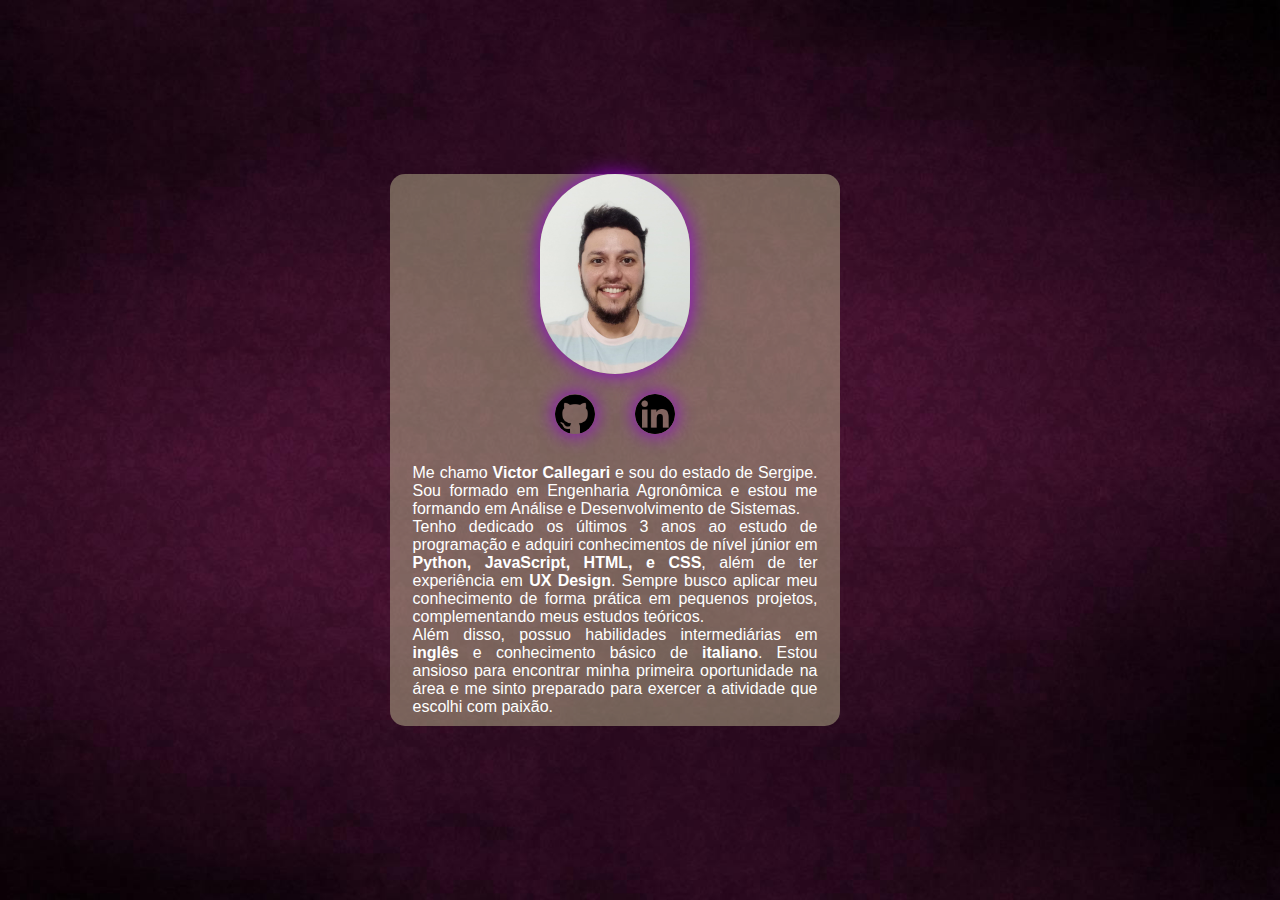
==== docs/index.html @ dfba7b1d "colocando na pasta docs" ====
<!DOCTYPE html>
<html lang="pt-br">
<head>
    <meta charset="UTF-8">
    <meta name="viewport" content="width=device-width, initial-scale=1.0">
    <title>Sobre mim</title>
    <link rel="stylesheet" href="style.css">
</head>
<body>
    <main>
        <div class="container">

            <div class="perfil-img">
                <img src="./images/WhatsApp Image 2023-10-02 at 22.15.40.jpeg" alt="">                
            </div>

            <nav>
                <ul class="logos-link">
                    <li>
                        <a href="https://github.com/VictorCallegari" target="_blank">
                            <img src="./images/github-logo.png" alt="github logo">
                        </a>
                    </li>
                    <li>
                        <a href="https://www.linkedin.com/in/victorcallegarir/" target="_blank">
                            <img src="./images/likedin-logo.png" alt="likendin logo">
                        </a>
                    </li>
                </ul>
            </nav>

            <div class="info-aboutme">
                <p class="text-aboutme">
                    Me chamo <strong>Victor Callegari</strong> e sou do estado de Sergipe. Sou formado em Engenharia Agronômica
                    e estou me formando em Análise e Desenvolvimento de Sistemas.<br/>
                    Tenho dedicado os últimos 3 anos ao estudo de programação e adquiri
                     conhecimentos de nível júnior em <strong>Python, JavaScript, HTML, e CSS</strong>, além 
                     de ter experiência em <strong>UX Design</strong>. Sempre busco aplicar meu conhecimento de
                      forma prática em pequenos projetos, complementando meus estudos teóricos.<br/>

                    Além disso, possuo habilidades intermediárias em <strong>inglês</strong> e conhecimento básico de 
                    <strong>italiano</strong>. Estou ansioso para encontrar minha primeira oportunidade na área e me sinto
                     preparado para exercer a atividade que escolhi com paixão.
                </p>

            </div>
            
        </div>
    </main>
    
</body>
</html>
---- docs/style.css ----
body {
    margin: 0;
    padding: 0;
    background-image: url("./images/backgroun-violet.jpg");
    background-size: cover;
    background-position: center;
    background-attachment: fixed;
    font-family: Arial, sans-serif;
    display: flex;
    justify-content: center;
    align-items: center;
    min-height: 100vh;
}

a, ul{
    text-decoration: none;
    list-style: none;
}

.container {
    width: 500px;
    max-width: 90%;
    background-color: rgba(225, 227, 172, 0.4);
    border-radius: 15px;
    text-align: center;
}

.perfil-img img {
    width: 150px;
    max-width: 100%;
    border-radius: 100px;
    box-shadow: 0px 0px 20px rgba(148, 0, 211, 1);
}

.logos-link {
    display: flex;
    justify-content: center;
    align-items: center;
 
}

.logos-link li {
    margin-right: 40px;
}

.logos-link img {
    width: 40px;
    border-radius: 20px;
    box-shadow: 0px 0px 20px rgba(148, 0, 211, 1);
}

.info-aboutme {
    text-align: center;
}

.text.aboutme{
    line-height: 1.5;
}

p {
    padding: 10px;
    width: 90%;
    margin: 0 auto;
    text-align: justify;
    color: #ffff;
}
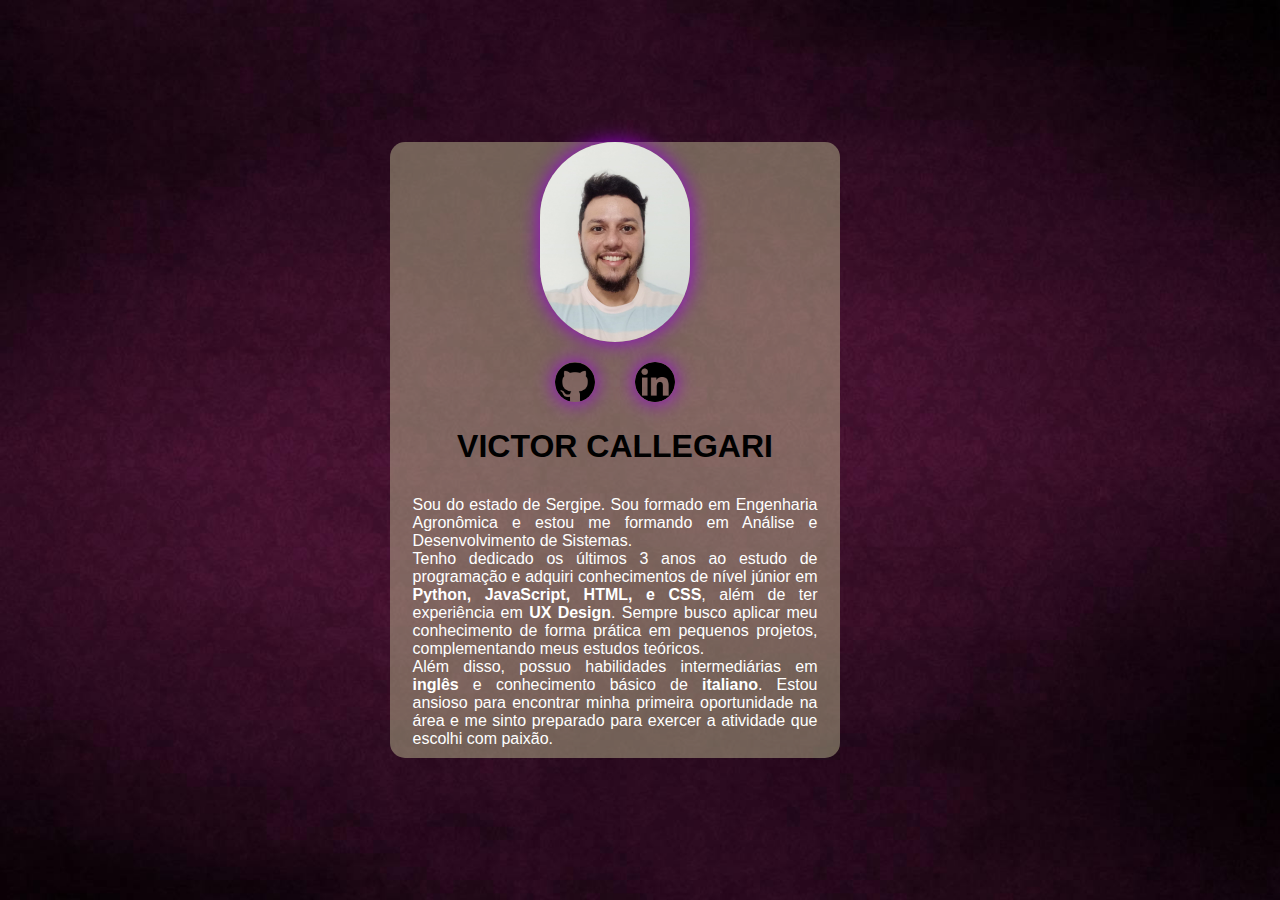
==== commit 24aec7d7: "adicionando tag h1" ====
--- a/docs/index.html
+++ b/docs/index.html
@@ -29,9 +29,11 @@
                 </ul>
             </nav>
 
+            <h1>VICTOR CALLEGARI</h1>
+
             <div class="info-aboutme">
                 <p class="text-aboutme">
-                    Me chamo <strong>Victor Callegari</strong> e sou do estado de Sergipe. Sou formado em Engenharia Agronômica
+                    Sou do estado de Sergipe. Sou formado em Engenharia Agronômica
                     e estou me formando em Análise e Desenvolvimento de Sistemas.<br/>
                     Tenho dedicado os últimos 3 anos ao estudo de programação e adquiri
                      conhecimentos de nível júnior em <strong>Python, JavaScript, HTML, e CSS</strong>, além 
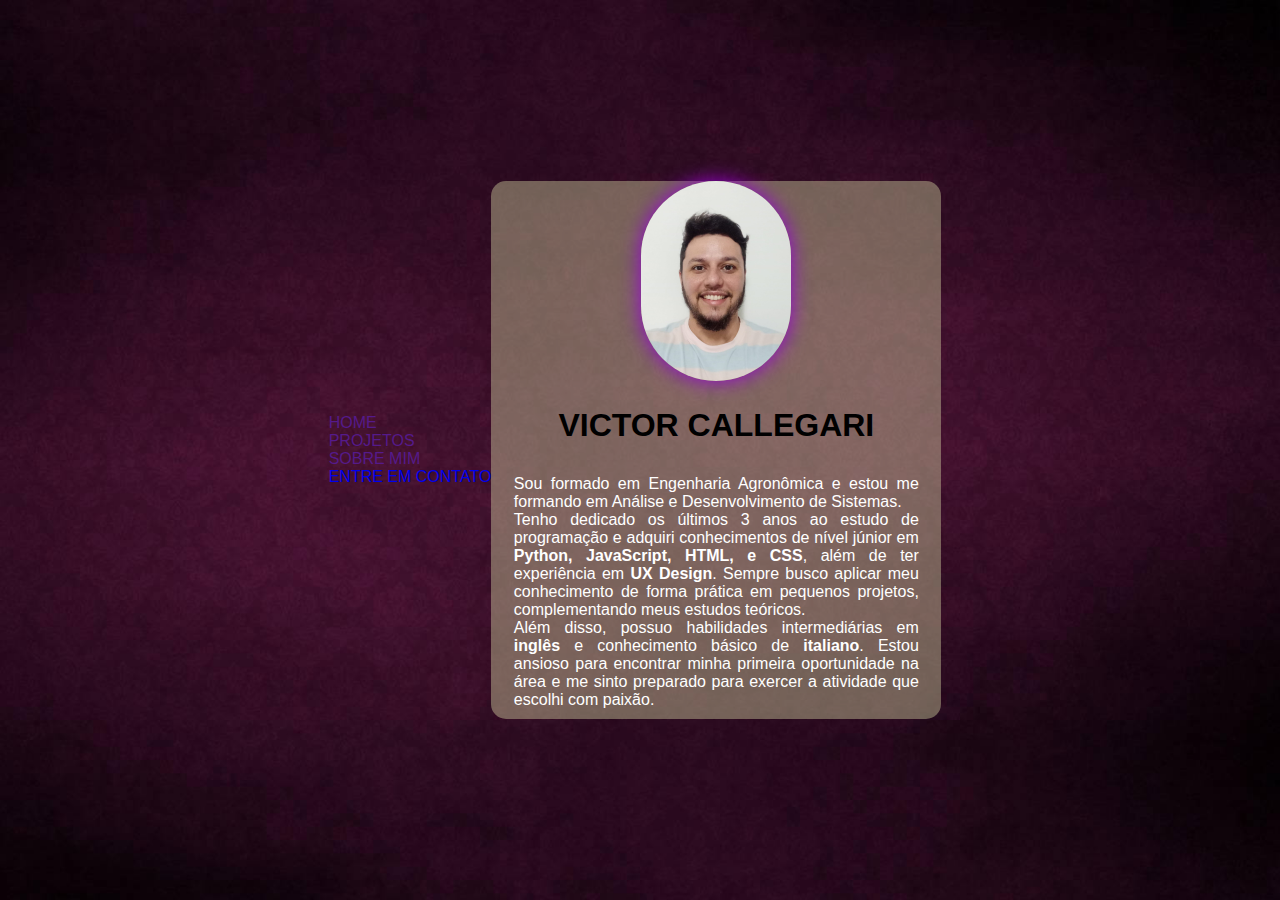
==== commit e52102c2: "Adicionando pagina contatos" ====
--- a/docs/index.html
+++ b/docs/index.html
@@ -3,37 +3,40 @@
 <head>
     <meta charset="UTF-8">
     <meta name="viewport" content="width=device-width, initial-scale=1.0">
-    <title>Sobre mim</title>
+    <title>Victor - Sobre mim</title>
     <link rel="stylesheet" href="style.css">
 </head>
 <body>
-    <main>
+    <aside class="sidebar">
+        <div class="area-cabecalho">
+            <ul class="area-menu">
+                <li>
+                    <a href="">HOME</a>
+                </li>
+                <li>
+                    <a href="">PROJETOS</a>
+                </li>
+                <li>
+                    <a href="">SOBRE MIM</a>
+                </li>
+                <li>
+                    <a href="./contact.html">ENTRE EM CONTATO</a>
+                </li>
+            </ul>
+        </div>
+    </aside>
+    <main class="content">
         <div class="container">
 
             <div class="perfil-img">
                 <img src="./images/WhatsApp Image 2023-10-02 at 22.15.40.jpeg" alt="">                
             </div>
 
-            <nav>
-                <ul class="logos-link">
-                    <li>
-                        <a href="https://github.com/VictorCallegari" target="_blank">
-                            <img src="./images/github-logo.png" alt="github logo">
-                        </a>
-                    </li>
-                    <li>
-                        <a href="https://www.linkedin.com/in/victorcallegarir/" target="_blank">
-                            <img src="./images/likedin-logo.png" alt="likendin logo">
-                        </a>
-                    </li>
-                </ul>
-            </nav>
-
             <h1>VICTOR CALLEGARI</h1>
 
             <div class="info-aboutme">
                 <p class="text-aboutme">
-                    Sou do estado de Sergipe. Sou formado em Engenharia Agronômica
+                    Sou formado em Engenharia Agronômica
                     e estou me formando em Análise e Desenvolvimento de Sistemas.<br/>
                     Tenho dedicado os últimos 3 anos ao estudo de programação e adquiri
                      conhecimentos de nível júnior em <strong>Python, JavaScript, HTML, e CSS</strong>, além 
